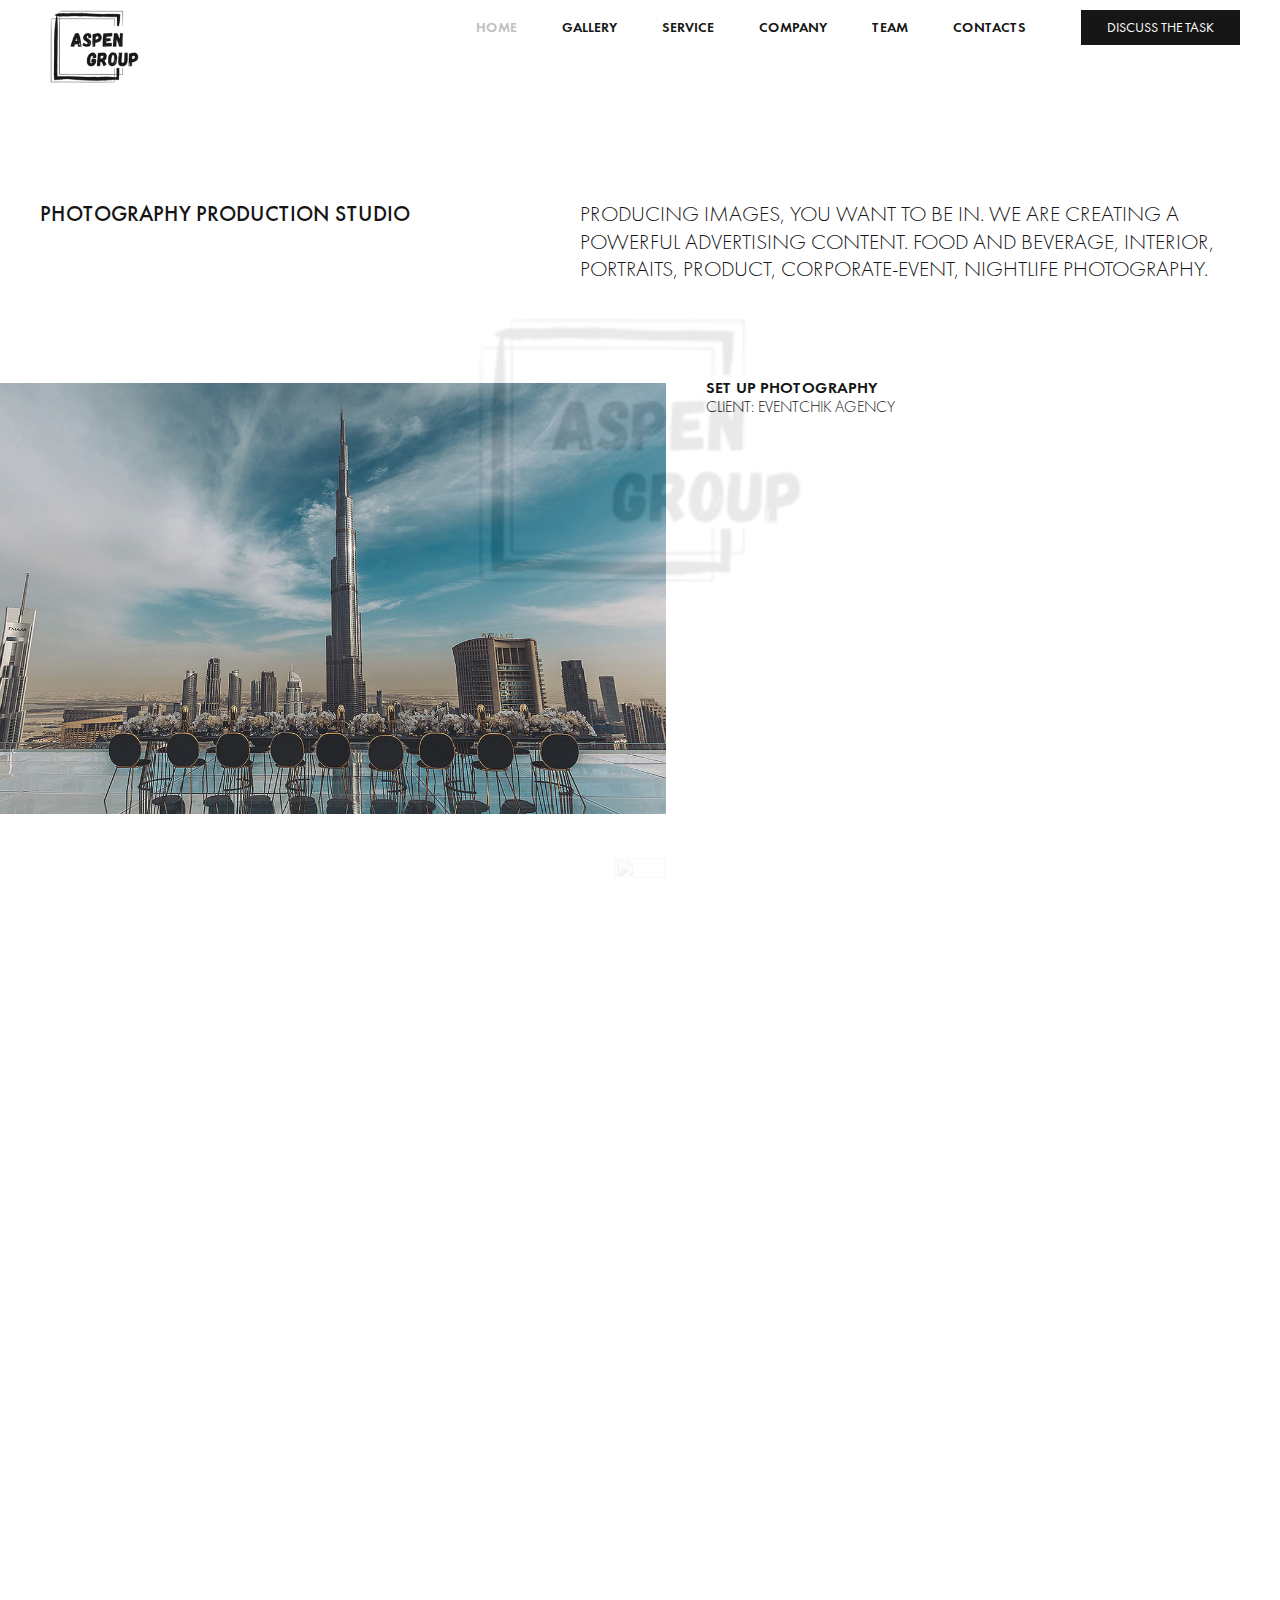
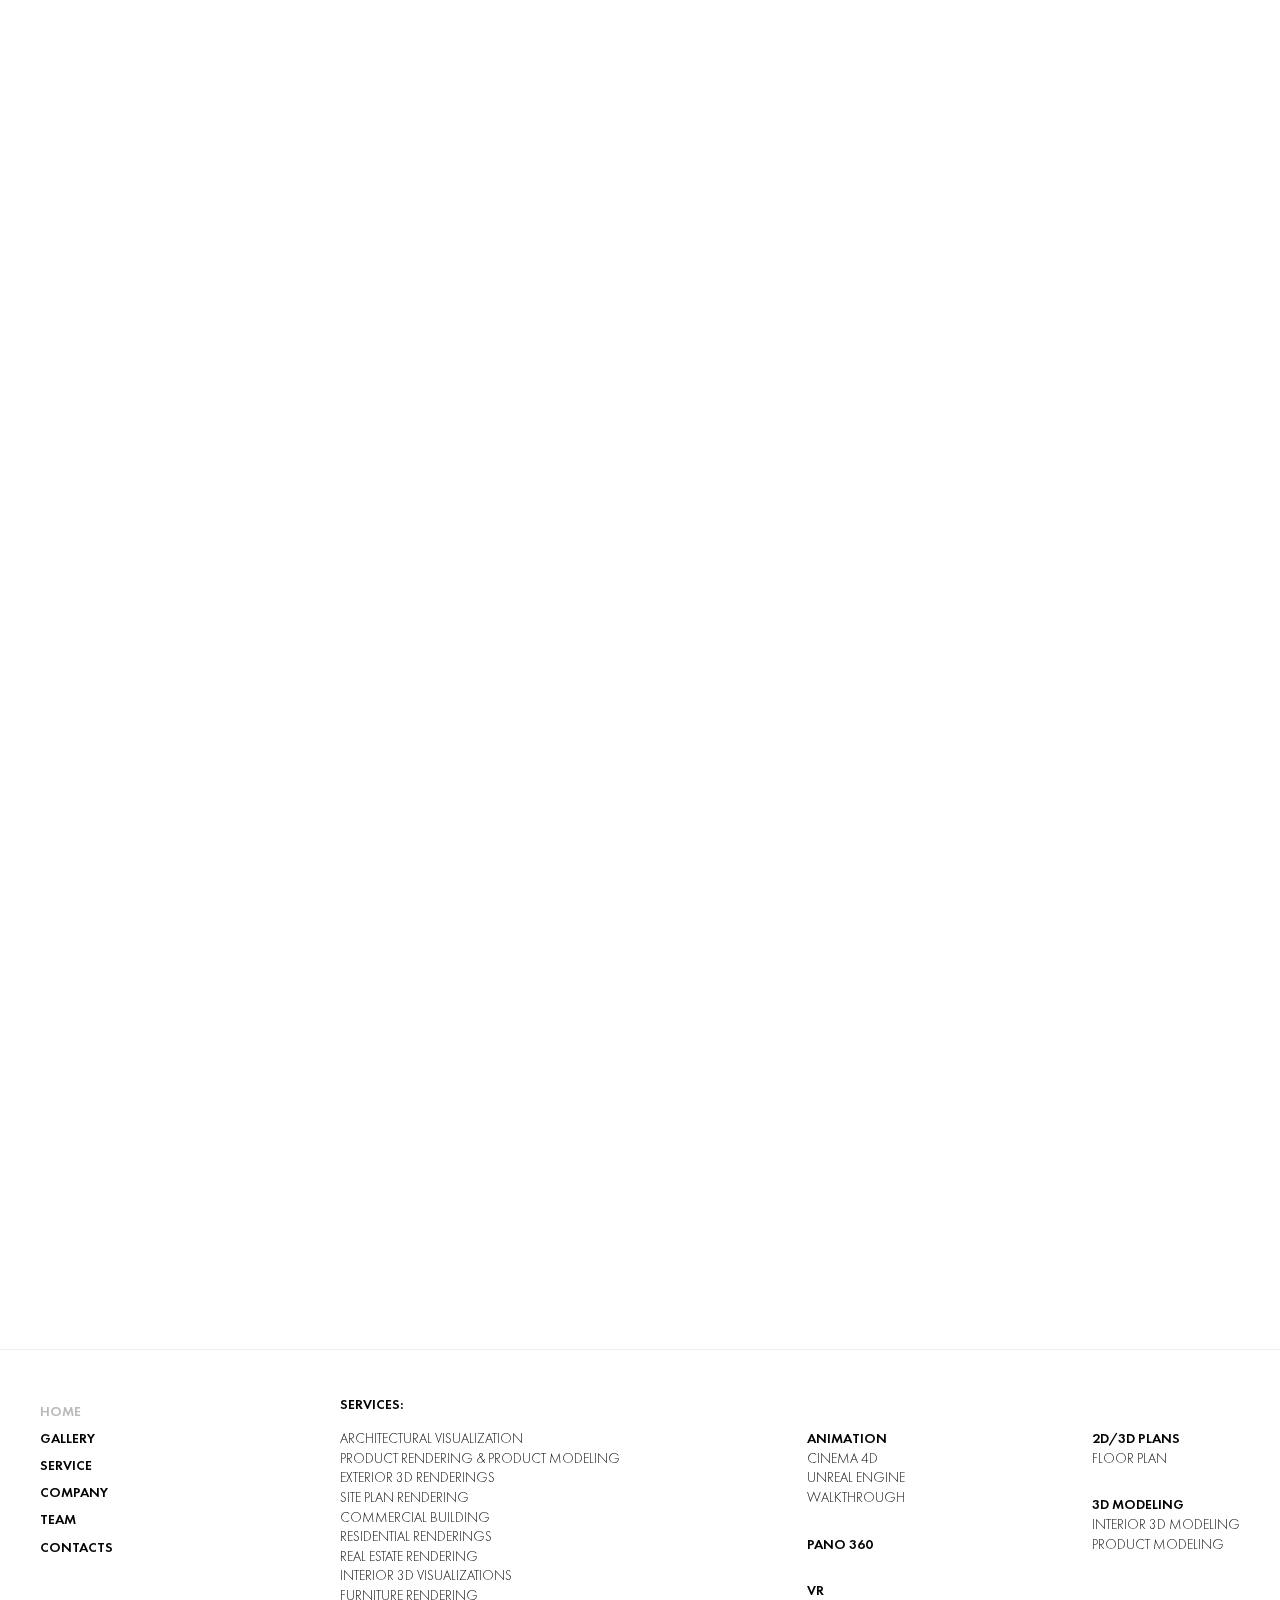
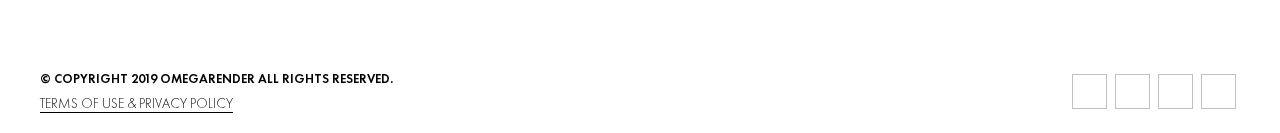
==== index.htm @ 4e3c8ad9 "123" ====
﻿<!DOCTYPE html>
<html lang="en" prefix="og: https://ogp.me/ns#">
  <head>
     <!-- Removed by WebCopy --><!--<base href="https://omegarender.com/">--><!-- Removed by WebCopy -->
    <meta property="og:locale" content="en">
    <meta property="og:title" content="3d Architectural Rendering and Visualization Studio | 3d Architectural Visualization Studio | 3d Rendering Studio"> 
    <meta property="og:description" content="Omegarender provides 3d rendering services to Architects, Developers, Designers, Manufacturers and other creators all over the world. We're a comprehensive visualization studio that visualizes your projects in a various form of visual representation. Uncompromising photorealism in each image.">
    <meta property="og:url" content="https://omegarender.com/">
    <meta property="og:image" content="https://omegarender.com/data/gallery/960x600/BIGROUP_01.jpg">

      
  
    <title>3d Architectural Visualization Studio | 3d Rendering Studio | OMEGA RENDER</title>
    <meta name="description" content="Omegarender provides 3d rendering services to Architects, Developers, Designers, Manufacturers and other creators all over the world. We're a comprehensive visualization studio that visualizes your projects in a various form of visual representation. Uncompromising photorealism in each image.">
     
    <link rel="canonical" href="index.htm">
    
    <link rel="apple-touch-icon" sizes="180x180" href="images/apple-touch-icon.png">
    <link rel="icon" type="image/png" sizes="32x32" href="images/favicon-32x32.png">
    
    <meta name="theme-color" content="#000">
    <meta charset="UTF-8">
    <meta name="viewport" content="width=device-width, initial-scale=1.0">
    <meta http-equiv="X-UA-Compatible" content="ie=edge">

    <link href="styles/main.css?t=1610990845394" rel="stylesheet">
    <link rel="stylesheet" type="text/css" href="npm/cookieconsent@3/build/cookieconsent.min.css">
    

 
    <link rel="preconnect" href="index-1.htm">
    <link rel="preconnect" href="index-1.htm">

    <!-- Google Tag Manager -->
    <script>(function(w,d,s,l,i){w[l]=w[l]||[];w[l].push({'gtm.start':
    new Date().getTime(),event:'gtm.js'});var f=d.getElementsByTagName(s)[0],
    j=d.createElement(s),dl=l!='dataLayer'?'&l='+l:'';j.async=true;j.src=
    'https://www.googletagmanager.com/gtm.js?id='+i+dl;f.parentNode.insertBefore(j,f);
    })(window,document,'script','dataLayer','GTM-TW7VLDB');</script>
    <!-- End Google Tag Manager -->
</head>
<body>
<!-- Google Tag Manager (noscript) -->
<noscript><iframe src="ns.html?id=GTM-TW7VLDB" height="0" width="0" style="display:none;visibility:hidden"></iframe></noscript>
<!-- End Google Tag Manager (noscript) -->
<header class="header">
  <a href="index.htm" class="header__logo fade-box">
    <picture>
      <img class="lazyload" id="logo" data-src="images/aspen/logo.png" alt="aspen-group.net" style="width: 12rem">
    </picture>
  </a>

  <nav class="header-nav">
    <ul class="header-nav__list"><li class="header-nav__item first active"><a class="header-nav__link" href="index.htm">Home</a></li><li class="header-nav__item "><a class="header-nav__link" href="gallery.html">Gallery</a></li><li class="header-nav__item "><a class="header-nav__link" href="3d-rendering-services.html">Service</a></li><li class="header-nav__item "><a class="header-nav__link" href="company.html">Company</a></li><li class="header-nav__item "><a class="header-nav__link" href="team.html">Team</a></li><li class="header-nav__item last"><a class="header-nav__link" href="contacts.html">Contacts</a></li></ul>
    <button class="header-nav__button default-button callback__button">Discuss the task</button>
  </nav>
  
  <div class="dots">
    <span class="dots-inn dots-inn-a"></span>
    <span class="dots-inn dots-inn-b"></span>
    <span class="dots-inn dots-inn-c"></span>
  </div>
</header>

<main>
  <div class="container">
    <div class="description">
      <h1>PHOTOGRAPHY PRODUCTION STUDIO</h1>
      <div class="description__content">
    <p>PRODUCING IMAGES, YOU WANT TO BE IN. WE ARE CREATING A POWERFUL ADVERTISING CONTENT. FOOD AND BEVERAGE, INTERIOR, PORTRAITS, PRODUCT, CORPORATE-EVENT, NIGHTLIFE PHOTOGRAPHY.</p>
    </div>
    </div>
  </div>
      <div class="home">
      <div class="home__row">
        <div class="home__item home__item--1">
          <img class="lazyload" src="images/placeholders/960x600.svg" data-src="./images/aspen/1.jpg" alt="" width="1920" height="1199">
          <div class="home__text">
            <div class="home__title">SET UP PHOTOGRAPHY</div>
            <div class="home__description">
              CLIENT: EVENTCHIK AGENCY
            </div>
          </div>
        </div>
        <div class="home__item home__item--2">
          <img class="lazyload" src="images/placeholders/960x600.svg" data-src="./images/aspen/2.jpg" alt="" width="960" height="600">
          <div class="home__text">
            <div class="home__title">TEAM PHOTOGRAPHY</div>
            <div class="home__description">
              CLIENT: PARAMOUNT HOTEL DUBAI
            </div>
          </div>
        </div>
      </div>
      <div class="home__row">
        <div class="home__item home__item--3">
          <div class="home__person">
            <img class="lazyload" src="images/placeholders/960x600.svg" data-src="./images/aspen/3.jpg" alt="" width="480" height="640">
          </div>
          <div class="home__text">
            <p><strong>OLEKSANDR ATTIKOV</strong><br><strong>CREATIVE DIRECTOR</strong></p>
            <p>HE WILL TAKE CARE OF EVERYTHING FROM THE FIRST MEETING TO THE FINAL OF YOUR EVERY PROJECT.</p>
            <button class="default-button callback__button">Send message</button>
          </div>
        </div>
      </div>
      <div class="home__row">
        <div class="home__item home__item--4">
          <img class="lazyload" src="images/placeholders/960x600.svg" data-src="./images/aspen/4.jpg" alt="" width="2880" height="1500">
          <div class="home__text">
            <div class="home__title">BEVERAGE PHOTOGRAPHY</div>
            <div class="home__description">
              CLIENT: OSH RESTAURANT LA MER
            </div>
          </div>
        </div>
      </div>
      <div class="home__row">

        <div class="home__item home__item--5">
          <img class="lazyload" src="images/placeholders/960x600.svg" data-src="./images/aspen/6.jpg" alt="" width="960" height="600">
          <div class="home__text">
            <div class="home__title">PRODUCT PHOTOGRAPHY
            </div>
            <div class="home__description">
              CLIENT: MAZDA
            </div>
          </div>
        </div>
        <div class="home__item home__item--6">
          <div class="home__person">
            <img class="lazyload" src="images/placeholders/960x600.svg" data-src="./images/aspen/5.jpg" alt="" width="960" height="600">
          </div>
          <div class="home__text">
            <p><strong>Julia Aspen</strong><br><strong>CONTACT MANAGER</strong></p>
            <p>SHE WILL TAKE CARE OF EVERYTHING THAT RELATED TO THE FIRST STEPS OF COOPERATION.</p>
              <button class="default-button callback__button">Send message</button>
          </div>
        </div>
      </div>
      <div class="home__row">
        <div class="home__item home__item--7">

        </div>
        <div class="home__item home__item--8">
          <img class="lazyload" src="images/placeholders/960x600.svg" data-src="./images/aspen/7.jpg" alt="" width="1920" height="1000">
          <div class="home__text">
            <div class="home__title">FOOD PHOTOGRAPHY</div>
            <div class="home__description">
              CLIENT: NOBU DUBAI
            </div>
          </div>
        </div>
      </div>
      <!-- <div class="home__row">
        <div class="home__item home__item--9">
          <img class="lazyload" src="images/placeholders/960x600.svg" data-src="./data/new/6.jpg" alt="" width="1920" height="1200">
          <div class="home__text">
            <div class="home__title">Residential area in Denmark

            </div>
            <div class="home__description">
              client: Kant  arkitekter <br>
              location: Denmark
            </div>
          </div>
        </div>
      </div>

      <div class="home__row">
        <div class="home__item home__item--10">
        </div>
        <div class="home__item home__item--11">
          <img class="lazyload" src="images/placeholders/960x600.svg" data-src="./data/new/7.jpg" alt="" width="1248" height="1300">
          <div class="home__text">
            <div class="home__title">Total white house
            </div>
            <div class="home__description">
              client: Fran Silvestre Arquitectos<br>
              location: Valencia, Spain
            </div>
          </div>
        </div>
      </div>
      <div class="home__row">
        <div class="home__item home__item--12">
          <img class="lazyload" src="images/placeholders/960x600.svg" data-src="./data/new/8.jpg" alt="" width="1248" height="1300">
          <div class="home__text">
            <div class="home__title">fuller
            </div>
            <div class="home__description">
              client: don heller group/compass <br>
              location: usa, ca
            </div>
          </div>
        </div>
        <div class="home__item home__item--13">
          <div class="home__person">
            <img class="lazyload" src="images/placeholders/960x600.svg" data-src="https://omegarender.com/data/company/VeronikaVolovik.jpg" alt="" width="960" height="600">
          </div>
          <div class="home__text">
            <p><strong>veronika volovik
              </strong><br><strong>project manager</strong></p>
            <p>veronica has a lot of outstanding characteristics, but the ones we value most are her kindness and
              perfectionism. we especially appreciate the combination of these qualities in the workflow.</p>
              <button class="default-button callback__button">Send message</button>
          </div>
        </div>
      </div>
      <div class="home__row">
        <div class="home__item home__item--14">
          <img class="lazyload" src="images/placeholders/960x600.svg" data-src="./data/new/10.jpg" alt="" width="960" height="600">
          <div class="home__text">
            <div class="home__title">Drama Theatre
            </div>
            <div class="home__description">
              client: Bi Group <br>
              location: Kazakhstan
            </div>
          </div>
        </div>
        <div class="home__item home__item--15">
          <img class="lazyload" src="images/placeholders/960x600.svg" data-src="./data/new/9.jpg" alt="" width="960" height="600">
          <div class="home__text">
            <div class="home__title">Tower of the Sun
            </div>
            <div class="home__description">
              client: Bi Group<br>
              location: Kazakhstan
            </div>
          </div>
        </div>
      </div>

      <div class="home__row">
        <div class="home__item home__item--16"></div>
        <div class="home__item home__item--17">
          <div class="home__person">
            <img class="lazyload" src="images/placeholders/960x600.svg" data-src="./data/company/image_8.jpg" alt="" width="480" height="640">
          </div>
          <div class="home__text">
            <p><strong>artem kupriianenko</strong><br><strong>ceo/founder</strong></p>
            <p>I'm open to communicate. Any time. Any questions. Reach out to me at artem@omegarender.studio or leave your request at the form below.</p>
            <button class="default-button callback__button">Send message</button>  
          </div>
        </div>
      </div>
      <div class="home__row">
        <div class="home__item home__item--18">
          <img class="lazyload" src="images/placeholders/960x600.svg" data-src="./data/new/11.jpg" alt="" width="960" height="600">
          <div class="home__text">
            <div class="home__title">competetive project

            </div>
            <div class="home__description">
              client: In-house<br>
              location: In our imagination
            </div>
          </div>
        </div>
      </div> -->
    </div>
   <!--  <div class="contact-us-holder">
      <a class="contact-us" href="contacts.html">
        <p>contact us with new business inquiry</p>
        <img src="images/icons/arrow-left.svg" alt="contact us">
      </a>
    </div> -->
    <!-- <div class="home__row home-content">
      <div class="home__item">
        <div class="home__text wide">
          <div class="home__description">
            <h2>3D Rendering services for architects and manufacturers</h2>
<p>Omegarender is a 3d rendering studio that provide architectural visualization around the globe. We’re looking for challenges and companies that aim not just to visualize the object, but to create a real piece of art. We achieve a level of photo realism that will make you want to“check your glasses" and realize that this is a render, not a real photo. You have to admit, a great result for <span id="docs-internal-guid-48292325-7fff-2d8b-39e5-b926ec6e61c8"><span>3d architectural visualization studio. </span></span>High quality 3D render in architecture is a culmination of various skills including design, composition, balance, symmetry, color, mood and structure.</p>
<p> </p>
<h3>Why are architectural renders a priority for Omega render studio?</h3>
<p>Omega has been providing architectural rendering services for over 10 years. That’s why, in our 3d visualization studio, we understand that sometimes technologies are ahead of people and you may find yourself in a situation where you can no longer offer anything more remarkable than others. That’s why there’re the technical expertise and the desire to push the envelope of architectural image-making in our portfolio.</p>
<p>Omega render as 3d rendering studio, understood that while we’re achieving a photo realistic quality, we always have to provide rendering services towards the right atmosphere which is vital for the architectural renders. </p>
<p> </p>
<h2>What makes Omegarender - 3d architectural rendering studio so unique?</h2>
<p> </p>
<ul>
<li>Atmospheric photo realistic rendering architecture as one and only result of our production. We have a strong technical department that controls and reviews each image for compliance with our mandatory level of artistic performance.</li>
<li>Custom managing process. We always take care of the 3D renderings process in initial stages to make sure that it perfectly suits our customer's individual needs. Therefore, we discuss a unique pipeline in advance according to the needs of the company.</li>
<li>Each 3d artist at Omegarender has an opportunity to create meaningful things no matter where he or she is located. We’re looking for the brightest minds all over the world. And when we see someone who has the same spirit and the vision of the creation process as we have, we’re trying to make everything to make this person feel free and create something meaningful with us.</li>
<li>A forceful 3D rendering software will be a good bonus.</li>
</ul>
<p> </p>
<p> </p>
<h2>Architectural rendering studio that cover all your needs</h2>
<p>Some of our core areas in <a href="3d-rendering-services.html">3D rendering services</a> for architects and interior designers:</p>
<ol>
<li>2D rendering architecture;</li>
<li>animation and full 3d-video;</li>
<li>modeling;</li>
<li>product rendering and modeling;</li>
<li>landscape plan;</li>
<li>pano 360;</li>
<li>2D/3D plans;</li>
<li>VR and AR.</li>
</ol>
<p>Each of these areas requires in-depth knowledge and extensive proficiency. One of the key factors that helps Omegarender to unleash the potential of clients’ idea is our ability to visualize anything perfectly no matter of type of the project.<br>When you hire the 3D rendering studio, you need to make sure that you can fully trust the team. It's crucial that your partner has a full understanding of what factors are key in each listed area, so that your vision of the final product is understood, and the project is focused on a specific target audience.</p>
<p> </p>
<h4>Why Omega render studio provides 3D architectural visualization</h4>
<p>Visualization has always been an inseparable part of architects, designers and developers work. Back in the day, it took weeks and sometimes months to combine the perspectives and objectives of each participant in the concept, including engineers, designers and architects. It was a hard, time-consuming job with a pencil in hand and a paper trail a mile long. It’s still a difficult job, but thanks to digital progress, architectural 3d studios carry out similar tasks in weeks and yet achieve a higher quality. So Omegarender can create uncompromising photorealistic images in a short period of time.</p>
<p>Now you can achieve a clear detail and representation of the functioning of all components of the architectural structure. From the air-conditioning system to the texture of the sofa in the living room. <br>That's why Omega render studio creates photorealistic 3D rendering - each of our artists wants to accelerate the image of the future and to show what a person is capable of.</p>
<h3><br>Rendering services in various areas</h3>
<p>Working with such a unique cgi product, our 3d architectural studio understands that field is evolving and changing every day, every minute. 20 years ago, modeling objects with the help of software was an invention that made the process easier for many industries and seemed to be a thing ahead of time.</p>
<p>Nowadays, realistic 3d has become a common tool for every creator in various industries. Some of them:</p>
<ul>
<li>architecture</li>
<li>design</li>
<li>complex development</li>
<li>real estate</li>
<li>interior design</li>
</ul>
<p>It's no wonder, since this is the only way to convey the idea and essence.<br>However, the VR and AR industries are now evolving even more rapidly and spreading far beyond the architectural and design horizons. Starting with the gamedev, surgery and flight simulators.</p>
<p> </p>
<h2>How to choose the right 3D render studio?</h2>
<p>CGI studios and 3d rendering companies usually has one proof of its expertise. We’re talking about the portfolio. Yeah, we’re sure it is. But that’s the most obvious sign and it’s by default for us. But what are the factors which ranks alongside?</p>
<ol>
<li>Communication. No matter how trivial it sounds, but the process will not be built correctly and pleasantly for both sides if the work is accompanied by loss of information, misunderstanding and indifference to client’s needs. It’s important to build communication between the client and studio in such a way that the client always could understand the stage of his project, be sure that the team of 3d artists follows the idea line and that the client can make corrections or additions.</li>
<li>Internal quality control. The process will not be pleasant and comfortable if the client has to constantly say the obvious things and act as an "art director". The visualization team should be accompanied by art director and technical specialist, who carry out the preliminary quality control before conducting a session of adjustments with the customer.</li>
<li>An important bonus in architectural rendering firms is the design expertise and education of 3d artists. This will give the potential for communication between the client and the rendering company to reach a new level of understanding.</li>
<li>Value for money. It’s simple. There should be no hidden commissions or markups for the contract. CGI render companies should agree on everything before the start of the project and justify the list of obligations and services that have to be provided.</li>
</ol>
<p>We hope this information was helpful for you. If you need photorealistic rendering services or looking for 3D architectural studio, you can fill out a form on our <a href="contacts.html">contact page</a> or send a letter to <a href="mailto:INFO@OMEGARENDER.STUDIO">INFO@OMEGARENDER.STUDIO</a></p>
          </div>
        </div>
      </div>
    </div> -->
</main>

  <footer class="footer">
     <div class="footer-top">
    <div class="footer-top__left">
        <ul class="footer-nav__list"><li class="footer-nav__item first active"><a class="footer-nav__link" href="index.htm">Home</a></li><li class="footer-nav__item "><a class="footer-nav__link" href="gallery.html">Gallery</a></li><li class="footer-nav__item "><a class="footer-nav__link" href="3d-rendering-services.html">Service</a></li><li class="footer-nav__item "><a class="footer-nav__link" href="company.html">Company</a></li><li class="footer-nav__item "><a class="footer-nav__link" href="team.html">Team</a></li><li class="footer-nav__item last"><a class="footer-nav__link" href="contacts.html">Contacts</a></li></ul>
    </div>
    
  <div class="footer-top__right">
    <div class="footer-top__title"><a href="3d-rendering-services.html">Services:</a></div>
      <div class="services-footer">
        <div class="services-footer__column">
          <div class="services-footer__item">
            <div>Architectural visualization</div>
            <div><a href="product-modeling-and-rendering.html">Product rendering & product modeling</a></div>
            <div><a href="3d-rendering-services/3d-exterior-rendering-services.html">Exterior 3d renderings</a></div>
            <div>Site plan rendering</div>
            <div>Commercial building</div>
            <div>Residential renderings</div>
            <div>Real estate rendering</div>
            <div><a href="3d-interior-rendering-services.html">Interior 3d visualizations</a></div>
            <div>Furniture rendering</div>
          </div>
        </div>
        <div class="services-footer__column">
          <div class="services-footer__item">
            <div><strong><a href="3d-rendering-services.html">Animation</a></strong></div>
            <div>Cinema 4D</div>
            <div>Unreal Engine</div>
            <div>Walkthrough</div>
          </div>
          <div class="services-footer__item">
            <div><strong><a href="3d-rendering-services.html">PANO 360</a></strong></div>
          </div>
          <div class="services-footer__item">
            <div><strong><a href="3d-rendering-services.html">VR</a></strong></div>
          </div>
        </div>

        <div class="services-footer__column">
          <div class="services-footer__item">
            <div><strong><a href="3d-rendering-services.html">2D/3D Plans</a></strong></div>
            <div>Floor Plan</div>
          </div>
          <div class="services-footer__item">
            <div><strong><a href="3d-rendering-services.html">3D Modeling</a></strong></div>
            <div>Interior 3d Modeling</div>
            <div>Product modeling</div>
          </div>
        </div>
      </div>
    </div>
  </div>

    <div class="footer__wrap">
      <div class="footer__info">
        <div class="footer__copy">
          © copyright 2019 omegarender all rights reserved.
        </div>
        <nav class="footer__nav">
          <ul>
            <li>
              <a href="data/terms-and-privacy.pdf" target="_blank">terms of use & privacy policy</a>
            </li>
          </ul>
        </nav>
      </div>
      <ul class="footer__socials">
        <li class="footer__socials">
          <a target="_blank" href="info22a9babd.html"><img class="lazyload" data-src="./images/icons/1.svg" alt="" width="58" height="58"></a>
        </li>
        <li class="footer__socials">
          <a target="_blank" href="https://linkedin.com/company/omegarender-llp/"><img class="lazyload" data-src="./images/icons/2.svg" alt="" width="58" height="58"></a>
        </li>
        <li class="footer__socials">
          <a target="_blank" href="omega.render/index.htm"><img class="lazyload" data-src="./images/icons/3.svg" alt="" width="58" height="58"></a>
        </li>
        <li class="footer__socials">
          <a target="_blank" href="omegarender/index.htm"><img class="lazyload" data-src="./images/icons/4.svg" alt="" width="58" height="58"></a>
        </li>
      </ul>
    </div>
    <a class="arrow-top" href="#"><img class="lazyload" data-src="./images/icons/arrow-top.svg" alt="" width="50" height="27"></a>
  </footer>
<div class="popup">
  <div class="popup__close">
    <img src="images/close.svg" alt="" width="30" height="30">
  </div>
</div>
<div class="callback__overflow"></div>
<div class="callback__popup">
  <div class="popup__close popup__close--callback">
    <img src="images/close.svg" alt="" width="30" height="30">
  </div>
  <div class="callback__title">Do you have any questions? Contact us!</div>
  <form class="form ajax_form" method="post" id="callback_form">
<input type="hidden" name="required" value="">
<div class="form__row">
  <input type="text" placeholder="Name" name="name">
</div>
<div class="form__row">
  <input type="email" placeholder="Email" name="email">
</div>
<div class="form__row">
  <textarea name="message" cols="30" rows="10" placeholder="Question"></textarea>
</div>
<div class="form__row">
  <input type="submit" name="callback_form" value="Send">
</div>

	<input type="hidden" name="af_action" value="47f871c3d86b395c4d00246754d5e9b6">
</form>
</div>

<div class="success__popup">
<div class="success__content">
  <div class="success__title">THANKS!</div>
  REQUEST HAS BEEN SENT <br>
  WE WILL CONTACT YOU SHORTLY
</div>
</div>
    
<div class="preloader">
  <img src="images/aspen/logo.png" alt="logo" width="400" height="35">
</div>

<script src="scripts/app.bundle.js?t=1610990845394"></script>



<script>
function loadScript(url, callback) {
var script = document.createElement('script');
script.type = 'text/javascript';
if (script.readyState) {
  script.onreadystatechange = function () {
    if (script.readyState === 'loaded' || script.readyState === 'complete') {
      script.onreadystatechange = null;
      callback();
    }
  };
} else {
  //Others
  script.onload = function () {
    callback();
  };
}

script.src = url;
document.getElementsByTagName('head')[0].appendChild(script);
}

loadScript('scripts/jquery-2.2.4.min.js', function () {
    loadScript('/assets/components/ajaxform/js/lib/jquery.form.min.js', function () {
        loadScript('/assets/components/ajaxform/js/default.js', function () {
            AjaxForm.initialize({"assetsUrl":"\/assets\/components\/ajaxform\/","actionUrl":"\/assets\/components\/ajaxform\/action.php","closeMessage":"\u0437\u0430\u043a\u0440\u044b\u0442\u044c \u0432\u0441\u0435","formSelector":"form.ajax_form","pageId":1});
        });
    });
});
loadScript('https://cdn.jsdelivr.net/npm/cookieconsent@3/build/cookieconsent.min.js', function () {
    window.cookieconsent.initialise({
    "palette": {
        "popup": {
        "background": "#edeff5",
        "text": "#838391",
        "font-size": "12px"
        },
        "button": {
        "background": "#000"
        }
    },
    "content": {
        "message": "We use cookies to ensure that we give you the best experience on our website. If you continue to use this site we will assume that you are happy with it.",
        "link": "More info",
        "href": "https://en.wikipedia.org/wiki/HTTP_cookie"
    }
    });
})
</script>

<!-- Calendly badge widget begin -->
<!-- <link href="assets/external/widget.css" rel="stylesheet">
<script src="assets/external/widget.js" type="text/javascript"></script>
<script type="text/javascript">Calendly.initBadgeWidget({ url: 'https://calendly.com/omegarender/omg-introduction-meeting?primary_color=000000', text: 'Schedule a call', color: '#000000', textColor: '#ffffff', branding: false });</script> -->
<!-- Calendly badge widget end -->


<script type="application/ld+json">
{
"@context" : "http://schema.org",
"@type" : "Organization",
"name" : "OMEGARENDER",
"url" : "https://omegarender.com/",
"sameAs" : [
"https://www.behance.net/info22a9babd",
"https://linkedin.com/company/omegarender-llp/",
"https://www.facebook.com/omega.render/",
"https://www.instagram.com/omegarender/"
 ]
}
</script>


</body>
</html>
---- styles/main.css ----
html{line-height:1.15;-webkit-text-size-adjust:100%}main{display:block}h1{font-size:2em;margin:.67em 0}hr{-webkit-box-sizing:content-box;box-sizing:content-box;height:0;overflow:visible}pre{font-family:monospace,monospace;font-size:1em}a{background-color:transparent}abbr[title]{border-bottom:none;text-decoration:underline;-webkit-text-decoration:underline dotted;text-decoration:underline dotted}b,strong{font-weight:700}code,kbd,samp{font-family:monospace,monospace;font-size:1em}small{font-size:80%}sub,sup{font-size:75%;line-height:0;position:relative;vertical-align:baseline}sub{bottom:-.25em}sup{top:-.5em}img{border-style:none}button,input,optgroup,select,textarea{font-family:inherit;font-size:100%;line-height:1.15;margin:0}button,input{overflow:visible}button,select{text-transform:none}[type=button],[type=reset],[type=submit],button{-webkit-appearance:button}[type=button]::-moz-focus-inner,[type=reset]::-moz-focus-inner,[type=submit]::-moz-focus-inner,button::-moz-focus-inner{border-style:none;padding:0}[type=button]:-moz-focusring,[type=reset]:-moz-focusring,[type=submit]:-moz-focusring,button:-moz-focusring{outline:1px dotted ButtonText}fieldset{padding:.35em .75em .625em}legend{-webkit-box-sizing:border-box;box-sizing:border-box;color:inherit;display:table;max-width:100%;padding:0;white-space:normal}progress{vertical-align:baseline}textarea{overflow:auto}[type=checkbox],[type=radio]{-webkit-box-sizing:border-box;box-sizing:border-box;padding:0}[type=number]::-webkit-inner-spin-button,[type=number]::-webkit-outer-spin-button{height:auto}[type=search]{-webkit-appearance:textfield;outline-offset:-2px}[type=search]::-webkit-search-decoration{-webkit-appearance:none}::-webkit-file-upload-button{-webkit-appearance:button;font:inherit}details{display:block}summary{display:list-item}.popup,[hidden],template{display:none}.popup{position:fixed;top:0;left:0;opacity:0;width:100%;height:100%;background:#fff;background-size:contain;background-position:50%;background-repeat:no-repeat;z-index:86;background-color:#fff;cursor:pointer}.popup--active{display:block}.popup__close{width:4rem;height:4rem;background:#fff;position:fixed;top:1rem;right:1rem;z-index:87;-webkit-transition:.1s linear;transition:.1s linear;cursor:pointer}.popup__close img{width:100%;height:100%}.popup__close:hover{background-color:#000}.popup__close:hover img{-webkit-filter:invert(1);filter:invert(1)}.home{text-transform:uppercase;line-height:1.2}.home .blog-page__button,.home .default-button{max-width:17rem}.home__row{display:-webkit-box;display:-ms-flexbox;display:flex}@media screen and (max-width:1023px){.home__row{-webkit-box-orient:vertical;-webkit-box-direction:normal;-ms-flex-direction:column;flex-direction:column}}.home__item{width:48%;position:relative}@media screen and (max-width:1023px){.home__item{width:100%;margin-bottom:3rem}}.home__item:first-child{width:52%}@media screen and (max-width:1023px){.home__item:first-child{width:100%}}.home__item img{width:100%;height:auto}.home__title{font-weight:600}.home__text{padding-top:2rem;width:45%}.home__text.wide{width:100%}@media screen and (max-width:1023px){.home__text{width:100%;padding:2rem}}.home__person{width:45%}@media screen and (max-width:1023px){.home__person{width:80%}}@media screen and (min-width:1024px){.home__text{padding-top:0}.home__item--1 .home__text{position:absolute;top:-.5rem;left:100%;-webkit-transform:translateX(4rem);transform:translateX(4rem)}.home__item--2{padding-top:12rem}.home__item--2 .home__text{padding-top:2rem;position:absolute;top:100%;left:0}.home__item--3{display:-webkit-box;display:-ms-flexbox;display:flex;padding-left:50px;margin-top:-2rem}.home__item--3 .home__text{width:25rem;margin-left:4rem;padding-bottom:2rem}}@media screen and (min-width:1024px) and (max-width:1440px){.home__item--3 .home__text{width:20rem}}@media screen and (min-width:1024px){.home__item.home__item--4,.home__item.home__item--9,.home__item.home__item--18{width:100%}.home__item.home__item--4 .home__text,.home__item.home__item--9 .home__text,.home__item.home__item--18 .home__text{margin:2rem 0 0 4rem;position:absolute;top:100%;left:0}.home__item.home__item--4 .home__text{position:absolute;left:55%;margin:2rem 0 0}.home__item--6{display:-webkit-box;display:-ms-flexbox;display:flex;-webkit-box-pack:start;-ms-flex-pack:start;justify-content:flex-start;padding:30rem 5rem 0 0}.home__item--6 .home__text{padding-left:2rem;margin-bottom:2rem}.home__item--5 .home__text{position:absolute;top:100%;left:0;padding:2rem 0 0 4rem}.home__item--8{margin-top:-20rem}.home__item--8 .home__text{padding:2rem 0 6rem}.home__item--9 .home__text{padding:2rem 0 0 4rem;position:absolute;top:100%;left:0}.home__item--11 .home__text{padding:2rem 4rem 0 0;position:absolute;top:70%;left:0;-webkit-transform:translateX(-100%);transform:translateX(-100%)}.home__item--12 .home__text{padding:2rem 0 0 4rem;position:absolute;top:100%;left:0}.home__item--13{display:-webkit-box;display:-ms-flexbox;display:flex;-ms-flex-line-pack:end;align-content:flex-end;padding:0 5rem 0 0;-webkit-box-align:center;-ms-flex-align:center;align-items:center}.home__item--13 .home__text{padding-left:2rem;margin-bottom:2rem}.home__item--14{margin-top:40rem}.home__item--14 .home__text{position:absolute}.home__item--14 .home__text,.home__item--15 .home__text{padding:2rem 0 0 4rem;top:100%;left:0}.home__item--17{display:-webkit-box;display:-ms-flexbox;display:flex;-webkit-box-orient:vertical;-webkit-box-direction:reverse;-ms-flex-direction:column-reverse;flex-direction:column-reverse;-webkit-box-pack:start;-ms-flex-pack:start;justify-content:flex-start;-webkit-box-align:center;-ms-flex-align:center;align-items:center;padding:0 5rem 0 0;margin-top:-40rem}.home__item--17 .home__text{margin-bottom:2rem}}.home-content{text-transform:uppercase}@media screen and (min-width:1024px){.home-content{padding:0 0 0 4rem}}button,input,textarea{outline:none}html{font-size:62.5%;line-height:1.4;height:100%}*,:after,:before{-webkit-box-sizing:border-box;box-sizing:border-box}img{max-width:100%;height:auto}.error{border-color:red!important}.fade-box .lazyload,.fade-box .lazyloading{opacity:0;-webkit-transition:opacity .4s;transition:opacity .4s}.fade-box img.lazyloaded{opacity:1}img{vertical-align:top}p{margin:0 0 1rem}body{font-family:Futura PT,BlinkMacSystemFont,-apple-system,Helvetica,Arial,sans-serif,Apple Color Emoji,Segoe UI Emoji,Segoe UI Symbol;margin:0;color:#000;font-size:2.2rem;font-weight:300;height:100%;padding-top:30rem}body.active{overflow:hidden}@media screen and (max-width:1440px){body{font-size:1.6rem;padding-top:20rem}}@media screen and (max-width:1024px){body{font-size:1.8rem}}a{color:#000}a:hover{text-decoration:none}.container{padding:0 6rem}@media screen and (max-width:1440px){.container{padding:0 4rem}}@media screen and (max-width:1023px){.container{padding:0 2rem}}h1,h2,h3,h4,h5,h6{line-height:1.1;font-weight:600;text-transform:uppercase;margin-top:0}.h1,h1{font-size:4rem;margin-bottom:2rem}@media screen and (max-width:1440px){.h1,h1{font-size:2.2rem}}@media screen and (max-width:767px){.h1,h1{font-size:1.8rem}}h2{font-size:3rem}@media screen and (max-width:1440px){h2{font-size:2rem}}h3{font-size:2rem}@media screen and (max-width:1440px){h3{font-size:1.5rem}}.description{font-size:3rem;line-height:1.25;text-transform:uppercase;margin-bottom:10rem;display:-webkit-box;display:-ms-flexbox;display:flex;-webkit-box-pack:justify;-ms-flex-pack:justify;justify-content:space-between}@media screen and (max-width:1440px){.description{font-size:2.2rem}}@media screen and (max-width:1024px){.description{-webkit-box-orient:vertical;-webkit-box-direction:normal;-ms-flex-direction:column;flex-direction:column;-webkit-box-pack:end;-ms-flex-pack:end;justify-content:flex-end;margin-bottom:5rem;font-size:1.8rem}}.description__content{width:55%}@media screen and (max-width:1024px){.description__content{width:100%}}.description.description--company-page{margin-bottom:20rem}@media screen and (max-width:768px){.description.description--company-page{margin-bottom:10rem}}.description.description--company-page h1{width:45%}@media screen and (max-width:1024px){.description.description--company-page h1{width:100%}}.description.description--company-page .description__content{width:45%}@media screen and (max-width:1024px){.description.description--company-page .description__content{width:100%}}.description h1{font-weight:500;font-size:inherit;width:36%;line-height:inherit}@media screen and (max-width:1024px){.description h1{width:100%}}.description p{margin:0}.preloader{background:#fff;position:fixed;width:100%;height:100%;z-index:100;top:0;left:0;display:-webkit-box;display:-ms-flexbox;display:flex;-webkit-box-pack:center;-ms-flex-pack:center;justify-content:center;-webkit-box-align:center;-ms-flex-align:center;align-items:center;-webkit-box-orient:vertical;-webkit-box-direction:normal;-ms-flex-direction:column;flex-direction:column}.preloader img{opacity:0;position:relative;top:10rem}@media screen and (max-width:1024px){.preloader img{opacity:1;width:28rem;height:auto}}.contacts,.services{padding-top:3rem}.footer{position:relative;padding-top:15rem}@media screen and (max-width:767px){.footer{padding-top:0}}.footer__wrap{padding:2rem 4rem;display:-webkit-box;display:-ms-flexbox;display:flex;-ms-flex-wrap:wrap;flex-wrap:wrap;-webkit-box-align:center;-ms-flex-align:center;-webkit-box-pack:justify;-ms-flex-pack:justify;justify-content:space-between;text-transform:uppercase;align-items:center;font-size:1.3rem}@media screen and (max-width:1024px){.footer__wrap{padding:10rem 1rem 2rem}}@media screen and (max-width:767px){.footer__wrap{-webkit-box-orient:vertical;-webkit-box-direction:normal;-ms-flex-direction:column;flex-direction:column;text-align:center}}.footer__copy{font-weight:600;margin-bottom:.5rem}.footer__nav ul{list-style:none;margin:0;padding:0;display:-webkit-box;display:-ms-flexbox;display:flex;font-size:1.4rem}.footer__nav ul a{text-decoration:none;border-bottom:1px solid #000}.footer__nav ul a:hover{border-color:transparent}.footer__socials{list-style:none;margin:0;padding:0;display:-webkit-box;display:-ms-flexbox;display:flex}@media screen and (max-width:767px){.footer__socials{padding:2rem 0 4rem}}.footer__socials li{margin:0 4px}.footer__socials li a{display:inline-block;width:35px;height:35px}.footer__socials li a:hover{opacity:.75}.footer__socials li a img{max-width:100%;height:auto}.arrow-top{position:fixed;padding:1.5rem 5rem;display:block;z-index:1000;bottom:0;left:50%;-webkit-transform:translateX(-50%);transform:translateX(-50%);opacity:.1;-webkit-transition:background-color .3s ease,border-color .3s ease,border-width .3s ease;transition:background-color .3s ease,border-color .3s ease,border-width .3s ease}.arrow-top:hover{opacity:.2}.contact-us-holder{padding:17rem 0 5rem;-webkit-box-pack:end;-ms-flex-pack:end;justify-content:flex-end;display:-webkit-box;display:-ms-flexbox;display:flex}.contact-us-holder .contact-us{margin-right:0}@media screen and (max-width:1023px){.contact-us-holder .contact-us{margin-right:0}}.contact-us{background:#000;color:#fff;display:block;text-transform:uppercase;-webkit-box-flex:1;-ms-flex:1;flex:1;padding:4rem;height:24rem;margin-right:-4rem;display:-webkit-box;display:-ms-flexbox;display:flex;-webkit-box-pack:justify;-ms-flex-pack:justify;justify-content:space-between;text-decoration:none;line-height:1.2;width:100%;max-width:60rem;font-size:2.2rem}.services__item .contact-us{max-width:100%}@media screen and (max-width:1440px){.contact-us{max-width:45rem}}@media screen and (max-width:1024px){.contact-us{font-size:1.8rem;max-width:35rem;height:20rem}}.contact-us:hover img,.contact-us:hover p{opacity:.7}.contact-us p{font-weight:500;max-width:26rem}.contact-us img{height:3rem;width:auto;-webkit-animation-name:opacity;animation-name:opacity;-webkit-animation-duration:2s;animation-duration:2s;-webkit-animation-timing-function:ease-out;animation-timing-function:ease-out;-webkit-animation-iteration-count:infinite;animation-iteration-count:infinite}@media screen and (max-width:1023px){.contact-us{margin-right:-2rem}}@media screen and (max-width:768px){.contact-us{margin-right:0;max-width:100%}}@-webkit-keyframes opacity{0%{opacity:1}to{opacity:.5}}@keyframes opacity{0%{opacity:1}to{opacity:.5}}.footer-top{display:-webkit-box;display:-ms-flexbox;display:flex;padding:4.5rem 4rem;border-top:1px solid #f0f0f0;font-size:1.4rem}@media screen and (max-width:767px){.footer-top{display:none}}.footer-top__left{width:25%}@media screen and (max-width:1023px){.footer-top__left{width:20%}}.footer-top__right{-webkit-box-flex:1;-ms-flex:1;flex:1}.footer-top__title{text-transform:uppercase;font-weight:700;margin-bottom:1.5rem}.footer-top__title a{text-decoration:none}.footer-nav__list{padding:0;margin:0;list-style:none}.footer-nav__item{text-transform:uppercase;font-weight:700;margin:.75rem 0}.footer-nav__item.active .footer-nav__link,.footer-nav__item:hover .footer-nav__link{color:#bababa}.footer-nav__link{text-decoration:none}.services-footer{text-transform:uppercase;display:-webkit-box;display:-ms-flexbox;display:flex;-webkit-box-pack:justify;-ms-flex-pack:justify;justify-content:space-between;max-width:100rem}.services-footer__item{margin-bottom:2.7rem}.services-footer__item:last-child{margin-bottom:0}@media screen and (max-width:1023px){.services-footer__column{width:33%}}.services-footer a{text-decoration:none}.form__message{text-transform:uppercase;text-align:center}.form__message-error{color:red}.success__popup{cursor:pointer;background:rgba(0,0,0,.5);position:fixed;width:100%;height:100%;top:0;left:0;display:none;z-index:999999}.success__popup.active{display:block}.success__title{font-size:2rem;font-weight:700;margin-bottom:2rem;text-transform:uppercase}.success__content{max-width:44rem;width:100%;padding:6rem 5rem 3rem;position:fixed;top:50%;left:50%;text-align:center;-webkit-transform:translate(-50%,-50%);transform:translate(-50%,-50%);background:#fff;-webkit-box-shadow:0 0 1px 0 rgba(0,0,0,.5);box-shadow:0 0 1px 0 rgba(0,0,0,.5);z-index:100;letter-spacing:.3px}@media screen and (max-width:44rem){.success__content{padding:5rem 4rem 3rem}}body.loading *{cursor:wait!important}.calendly-badge-widget{bottom:75px!important}#breadcrumbs{list-style:none;padding:0;margin:0 0 4rem}#breadcrumbs li{display:inline-block;padding:0 3px}#breadcrumbs li a{text-decoration:none}#breadcrumbs li a:hover{text-decoration:underline}#breadcrumbs span>span{color:#bababa}@font-face{font-family:Futura PT;src:local("🤪"),url(../fonts/FuturaPT-Light.woff2) format("woff2"),url(../fonts/FuturaPT-Light.woff) format("woff"),url(../fonts/FuturaPT-Light.ttf) format("truetype");font-weight:300;font-style:normal;font-display:swap}@font-face{font-family:Futura PT;src:local("🤪"),url(../fonts/FuturaPT-Book.woff2) format("woff2"),url(../fonts/FuturaPT-Book.woff) format("woff"),url(../fonts/FuturaPT-Book.ttf) format("truetype");font-weight:400;font-style:normal;font-display:swap}@font-face{font-family:Futura PT;src:local("🤪"),url(../fonts/FuturaPT-Medium.woff2) format("woff2"),url(../fonts/FuturaPT-Medium.woff) format("woff"),url(../fonts/FuturaPT-Medium.ttf) format("truetype");font-weight:500;font-style:normal;font-display:swap}@font-face{font-family:Futura PT;src:local("🤪"),url(../fonts/FuturaPT-Demi.woff2) format("woff2"),url(../fonts/FuturaPT-Demi.woff) format("woff"),url(../fonts/FuturaPT-Demi.ttf) format("truetype");font-weight:600;font-style:normal;font-display:swap}.header{padding:2rem 6rem;background-color:#fff;display:-webkit-box;display:-ms-flexbox;display:flex;justify-items:center;-ms-flex-line-pack:justify;align-content:space-between;position:fixed;z-index:2;top:0;left:0;width:100%}@media screen and (max-width:1440px){.header{padding:1rem 4rem}}@media screen and (max-width:1024px){.header{padding:2rem}}.header__logo{-webkit-box-align:center;-ms-flex-align:center;align-items:center;position:relative}@media screen and (min-width:1025px){.header__logo{display:-webkit-box;display:-ms-flexbox;display:flex}}.header__logo img{width:27rem;height:auto;vertical-align:top;opacity:0}@media screen and (max-width:1440px){.header__logo img{width:18rem}}@media screen and (max-width:1024px){.header__logo img{width:12rem}}.header.header--fixed{background-color:#fff}.header.header--fixed .header__logo img{width:34rem}@media screen and (max-width:1440px){.header.header--fixed .header__logo img{width:25rem}}@media screen and (max-width:1024px){.header.header--fixed .header__logo img{width:16rem}}.gallery{position:relative}.gallery:before{pointer-events:none;content:"";border-left:1rem solid #fff;border-right:1rem solid #fff;position:absolute;width:100%;height:100%;z-index:1}.gallery .grid-sizer{width:25%}.gallery__image{width:100%;height:auto;-webkit-user-select:none;-moz-user-select:none;-ms-user-select:none;user-select:none}.gallery__item{cursor:pointer;overflow:hidden;position:relative;width:50%}.gallery__item>div:before{pointer-events:none;content:"";border:.5rem solid #fff;position:absolute;width:100%;height:100%}.gallery__item.w1920x1000{width:100%}.gallery__item.w480x1440{width:25%}@media screen and (max-width:1025px){.gallery__item{width:100%;padding:1px 0;background:#fff}.gallery__item a{-webkit-user-select:none;-moz-user-select:none;-ms-user-select:none;user-select:none}}.gallery__item:hover .gallery-hover{opacity:1}.gallery-hover{opacity:0;-webkit-transition:opacity .3s linear;transition:opacity .3s linear;background:#fff;font-size:1.6rem;position:absolute;pointer-events:none;padding:1rem;top:0;left:0}.gallery-hover_title{font-weight:400;font-size:1.9rem}.gallery__item .lazyloaded+.gallery__wrapper{width:100%;height:100%;position:absolute;top:0;left:0;z-index:-1}.gallery-nav{margin:0 0 5rem;list-style:none;font-size:1.6rem;text-transform:uppercase;display:-webkit-box;display:-ms-flexbox;display:flex;padding:4rem 0 0}@media screen and (max-width:767px){.gallery-nav{-webkit-box-pack:justify;-ms-flex-pack:justify;justify-content:space-between}}.gallery-nav__item{border-bottom:1px solid transparent;cursor:pointer}.gallery-nav__item.active{border-bottom-color:#000}.gallery-nav__item+.gallery-nav__item{margin-left:5rem}@media screen and (max-width:767px){.gallery-nav__item+.gallery-nav__item{margin-left:0}}.company{margin:0 2.5rem}@media screen and (max-width:1023px){.company{margin:0}}.company__row{display:-webkit-box;display:-ms-flexbox;display:flex;-webkit-box-orient:horizontal;-webkit-box-direction:normal;-ms-flex-direction:row;flex-direction:row;-ms-flex-wrap:wrap;flex-wrap:wrap;-webkit-box-pack:start;-ms-flex-pack:start;justify-content:flex-start;-ms-flex-line-pack:stretch;align-content:stretch;-webkit-box-align:stretch;-ms-flex-align:stretch;align-items:stretch}.company__row:nth-child(odd) .company__item:nth-child(n){width:calc(27% - 3rem)}.company__row:nth-child(odd) .company__item:nth-child(odd){width:calc(23% - 3rem)}@media screen and (max-width:640px){.company__row:nth-child(odd) .company__item:nth-child(odd){padding-left:4rem}}.company__row:nth-child(2n) .company__item:nth-child(n){width:calc(23% - 3rem)}.company__row:nth-child(2n) .company__item:nth-child(odd){width:calc(27% - 3rem)}@media screen and (max-width:640px){.company__row:nth-child(2n) .company__item:nth-child(odd){padding-right:4rem}}.company__item{-webkit-box-flex:0;-ms-flex:0 1 auto;flex:0 1 auto;margin:7rem 1.5rem 0}@media screen and (max-width:1023px){.company__item:nth-child(n){width:calc(50% - 3rem)!important}}@media screen and (max-width:640px){.company__item:nth-child(n){width:calc(100% - 3rem)!important}}.company__item img{width:100%;height:auto}.company__description{padding:2.5rem 0;line-height:1.3;font-size:1.4rem;text-transform:uppercase}.company__description strong{font-weight:500}.company-page{text-transform:uppercase;display:-webkit-box;display:-ms-flexbox;display:flex}@media screen and (max-width:768px){.company-page{-webkit-box-orient:vertical;-webkit-box-direction:normal;-ms-flex-direction:column;flex-direction:column}}.company-page h2{font-size:inherit}.company-page__row{width:50%}.company-page__row:first-child{margin-right:8rem}@media screen and (max-width:1024px){.company-page__row:first-child{margin-right:4rem}}@media screen and (max-width:768px){.company-page__row{width:100%;margin:0 0 5rem}}.company-page__container{display:-webkit-box;display:-ms-flexbox;display:flex;margin-right:8rem;-webkit-box-flex:1;-ms-flex:1;flex:1}@media screen and (max-width:1024px){.company-page__container{width:60%;margin-right:4rem}}@media screen and (max-width:768px){.company-page__container{width:100%;margin:0 0 10rem;-webkit-box-orient:vertical;-webkit-box-direction:normal;-ms-flex-direction:column;flex-direction:column}}.container--contacts .description__content{width:40%}@media screen and (max-width:1024px){.container--contacts .description__content{width:100%}}.container--contacts .description h1{width:50%}@media screen and (max-width:1024px){.container--contacts .description h1{width:100%}}.contacts{display:-webkit-box;display:-ms-flexbox;display:flex;-webkit-box-pack:justify;-ms-flex-pack:justify;justify-content:space-between}@media screen and (max-width:1023px){.contacts{-webkit-box-orient:vertical;-webkit-box-direction:reverse;-ms-flex-direction:column-reverse;flex-direction:column-reverse}}.contacts__form{margin-bottom:10rem}.contacts__aside{width:55%}@media screen and (max-width:1023px){.contacts__aside{width:100%}}.contacts__info{font-size:1.4rem;text-transform:uppercase;width:40%}@media screen and (max-width:1023px){.contacts__info{width:100%}}.contacts__row{margin-bottom:3rem}.contacts__item--first{margin-bottom:1.5rem}.contacts__title{font-weight:600;line-height:1.2}::-webkit-input-placeholder{color:#000;opacity:1}::-moz-placeholder{color:#000;opacity:1}:-ms-input-placeholder{color:#000;opacity:1}::-ms-input-placeholder{color:#000;opacity:1}::placeholder{color:#000;opacity:1}input,textarea{border-radius:0;-webkit-appearance:none;-moz-appearance:none;appearance:none}.form{display:block;width:100%}.form ::-webkit-input-placeholder{color:rgba(0,0,0,.5);text-transform:uppercase}.form ::-moz-placeholder{color:rgba(0,0,0,.5);text-transform:uppercase}.form :-ms-input-placeholder{color:rgba(0,0,0,.5);text-transform:uppercase}.form ::-ms-input-placeholder{color:rgba(0,0,0,.5);text-transform:uppercase}.form ::placeholder{color:rgba(0,0,0,.5);text-transform:uppercase}.form__row{margin-bottom:3.5rem}.form__row input:not([type=submit]),.form__row textarea{width:100%;border:none;border-bottom:1px solid #000;color:#000;font-weight:500;padding:.5rem 0}.form__row input:not([type=submit]):active,.form__row input:not([type=submit]):focus,.form__row textarea:active,.form__row textarea:focus{outline:none}.form__row input:not([type=submit]):placeholder,.form__row textarea:placeholder{color:#000}.form__row textarea{resize:vertical;height:4rem;min-height:4rem}.form .success{display:none;text-align:center;color:#199c68;margin-bottom:2rem}.form .success.active{display:block}.career{display:-webkit-box;display:-ms-flexbox;display:flex;-webkit-box-pack:justify;-ms-flex-pack:justify;justify-content:space-between;padding-top:7.5rem}@media screen and (max-width:1023px){.career{-webkit-box-orient:vertical;-webkit-box-direction:normal;-ms-flex-direction:column;flex-direction:column}}.career__title{margin-bottom:1rem;font-weight:500}.career>*{width:48%}@media screen and (max-width:1023px){.career>*{width:100%}}.blog-page__button,.default-button,input[type=submit]{font-size:2rem;text-transform:uppercase;background:none;border:1px solid #000;cursor:pointer;color:#fff;background-color:#000;padding:1rem 2rem;line-height:1.3;-webkit-transition:.1s ease-in-out;transition:.1s ease-in-out;display:block;width:100%}.blog-page__button:hover,.default-button:hover,input[type=submit]:hover{background-color:transparent;color:#000}.blog-page__button,.default-button{font-size:medium}.services{display:grid;grid-template-columns:1fr .9fr 1.2fr;grid-template-rows:repeat(6,1fr);grid-column-gap:0;grid-row-gap:0}@media screen and (max-width:1023px){.services{grid-template-columns:repeat(2,1fr);grid-template-rows:repeat(4,1fr) repeat(2,10rem) 1fr;grid-column-gap:4rem;grid-row-gap:4rem}.services .services__text{max-width:70%}}@media screen and (max-width:767px){.services{grid-template-columns:repeat(2,1fr);grid-template-rows:repeat(4,.8fr) repeat(2,.7fr) 1fr;grid-column-gap:1rem;grid-row-gap:.5rem}.services .services__text{max-width:100%}}.services__item{text-transform:uppercase}.services__item>img{max-width:100%;height:auto}.services__text{padding:4rem;display:block;text-decoration:none;color:inherit}.services__text h2{font-size:inherit}@media screen and (max-width:1024px){.services__text{padding:2rem;font-size:1.3rem}}@media screen and (max-width:1023px){.services__text{padding:0 1rem}}.services__item--1{grid-area:1/1/2/2}.services__item--2{grid-area:1/2/2/3}.services__item--3{grid-area:2/1/3/2}.services__item--4{grid-area:3/1/4/2}.services__item--5{grid-area:4/1/5/3}.services__item--6{grid-area:4/3/5/4}.services__item--7{grid-area:5/1/5/3}.services__item--contact{grid-area:5/3/6/4}.services__item--first-decor{grid-area:2/2/4/3}.services__item--second-decor{grid-area:1/3/4/4}@media screen and (min-width:1024px){.services__item--2,.services__item--3,.services__item--5{background:#000;color:#fff}}@media screen and (max-width:1023px){.services__item--1{grid-area:1/1/2/2}.services__item--2{grid-area:2/1/3/2}.services__item--3{grid-area:3/2/4/3}.services__item--4{grid-area:4/2/5/3}.services__item--5{grid-area:5/1/6/3}.services__item--6{grid-area:6/1/7/3}.services__item--7{grid-area:7/1/8/3}.services__item--contact{grid-area:8/1/9/3}.services__item--first-decor{grid-area:3/1/5/2}.services__item--second-decor{grid-area:1/2/3/3;text-align:right}}.tab-container{margin-bottom:1rem}.service-page{text-transform:uppercase;margin-bottom:4rem}.service-page .blog-page__inner,.service-page .blog-page__inner-image{margin-bottom:0}.service-page .blog-page__inner-image.two img{width:calc(50% - .5rem)}@media screen and (max-width:767px){.service-page .blog-page__inner-image.two img{width:100%}}.service-page .blog-page__inner{margin-bottom:1rem}.service-page__subtitle{font-weight:500;text-transform:uppercase;font-size:4rem;margin-bottom:2.5rem}@media screen and (max-width:1440px){.service-page__subtitle{font-size:2.2rem}}@media screen and (max-width:767px){.service-page__subtitle{font-size:1.8rem}}.service-page__top{display:-webkit-box;display:-ms-flexbox;display:flex;margin-bottom:11rem}@media screen and (max-width:767px){.service-page__top{-webkit-box-orient:vertical;-webkit-box-direction:reverse;-ms-flex-direction:column-reverse;flex-direction:column-reverse}}.service-page__top-title{font-weight:600}.service-page__top-image{margin-left:4rem;width:55%}@media screen and (max-width:767px){.service-page__top-image{width:100%;margin:0 0 3rem}}.service-page__manager{display:-webkit-box;display:-ms-flexbox;display:flex;-webkit-box-align:end;-ms-flex-align:end;align-items:flex-end;max-width:45%;-webkit-box-pack:justify;-ms-flex-pack:justify;justify-content:space-between;margin-top:-1rem}@media screen and (max-width:1200px){.service-page__manager{max-width:70%}}@media screen and (max-width:1023px){.service-page__manager{max-width:80%}}@media screen and (max-width:767px){.service-page__manager{-webkit-box-orient:vertical;-webkit-box-direction:normal;-ms-flex-direction:column;flex-direction:column;margin-top:5rem}.service-page__manager .home__person{width:100%}}.service-page__manager-row{display:-webkit-box;display:-ms-flexbox;display:flex;-webkit-box-pack:end;-ms-flex-pack:end;justify-content:flex-end;margin-bottom:6rem}.tab-panes .tab-pane{display:none}.tab-panes .active{display:block}.tabs{display:-webkit-box;display:-ms-flexbox;display:flex}@media screen and (max-width:767px){.tabs{-webkit-box-orient:vertical;-webkit-box-direction:normal;-ms-flex-direction:column;flex-direction:column}}.tabs .tab{padding:2rem 2.5rem;font-weight:600;display:-webkit-box;display:-ms-flexbox;display:flex;-webkit-box-orient:vertical;-webkit-box-direction:normal;-ms-flex-direction:column;flex-direction:column;-webkit-box-pack:justify;-ms-flex-pack:justify;justify-content:space-between;cursor:pointer;width:100%}@media screen and (max-width:1023px){.tabs .tab{font-size:1.4rem;padding:.6rem 1rem}}@media screen and (max-width:767px){.tabs .tab{-webkit-box-orient:horizontal;-webkit-box-direction:normal;-ms-flex-direction:row;flex-direction:row;-webkit-box-align:center;-ms-flex-align:center;align-items:center}}.tabs .tab div{margin-top:2rem;font-weight:300}@media screen and (max-width:767px){.tabs .tab div{margin-top:0}}.tabs .tab.active{color:#fff;background:#000}.tab-pane img{width:100%}.header-nav{font-size:1.8rem;width:100%;padding-left:5rem;font-weight:600}@media screen and (min-width:1025px){.header-nav{display:-webkit-box;display:-ms-flexbox;display:flex;-webkit-box-align:center;-ms-flex-align:center;align-items:center;-webkit-box-pack:end;-ms-flex-pack:end;justify-content:flex-end;max-height:35px}}@media screen and (max-width:1440px){.header-nav{font-size:1.4rem}}.header-nav.hidden{pointer-events:none}.header-nav.hidden *{cursor:default}.header-nav__button{width:auto;font-weight:400;font-size:1.4rem;padding:.75rem 2.5rem;margin-left:5rem}.header-nav__list{margin:0;padding:0;list-style:none;display:-webkit-box;display:-ms-flexbox;display:flex;-webkit-box-pack:end;-ms-flex-pack:end;justify-content:flex-end;position:relative;-webkit-box-align:center;-ms-flex-align:center;align-items:center}.header-nav__item{margin-left:4rem}.header-nav__item:first-child{margin-left:0}@media screen and (max-width:1440px){.header-nav__item{margin-left:3.5rem}}.header-nav__link{text-decoration:none;display:inline-block;text-transform:uppercase;padding:0 .5rem;text-align:center}.header-nav__item.active .header-nav__link,.header-nav__link:hover{color:#bababa}@media screen and (max-width:1024px){.header-nav{-webkit-transform:translateX(150%);transform:translateX(150%);-webkit-transition:-webkit-transform .6s;transition:-webkit-transform .6s;transition:transform .6s;transition:transform .6s,-webkit-transform .6s;background:#fff;position:fixed;z-index:80;top:0;left:0;height:100%;max-width:100%;padding:0}.header-nav__button{margin:4rem auto;font-size:2rem}.header-nav.active{-webkit-transform:translateX(0);transform:translateX(0)}.header-nav__list{-webkit-box-orient:vertical;-webkit-box-direction:normal;-ms-flex-direction:column;flex-direction:column;width:100%;-webkit-box-pack:start;-ms-flex-pack:start;justify-content:flex-start;-webkit-box-align:center;-ms-flex-align:center;align-items:center;margin-top:12rem}.header-nav__item{font-size:2.5rem;margin-left:0;margin-bottom:2rem}}.dots{display:none;width:3.5rem;height:3rem;cursor:pointer;color:inherit;z-index:85;position:fixed;right:1.5rem;top:13px}@media screen and (max-width:1024px){.dots{display:block}}.dots-inn{position:relative;display:block;height:2px;background-color:currentColor;-webkit-transition:top .1s linear;transition:top .1s linear}.dots.active .dots-inn-a{top:11px}.dots-inn-b{top:10px}.dots-inn-c{top:20px}.dots.active .dots-inn-c{top:9px}.callback__title{font-size:2rem;font-weight:700;text-align:center;margin-bottom:2rem;text-transform:uppercase}.callback__popup{display:none;max-width:44rem;width:100%;padding:6rem 5rem 3rem;position:fixed;top:50%;left:50%;-webkit-transform:translate(-50%,-50%);transform:translate(-50%,-50%);background:#fff;-webkit-box-shadow:0 0 1px 0 rgba(0,0,0,.5);box-shadow:0 0 1px 0 rgba(0,0,0,.5);z-index:100}@media screen and (max-width:44rem){.callback__popup{padding:5rem 4rem 3rem}}.callback__popup.active{display:block}.callback__overflow{background:rgba(0,0,0,.5);position:fixed;width:100%;height:100%;top:0;left:0;display:none;z-index:99}.callback__overflow.active{display:block}.blog-page{text-transform:uppercase}@media screen and (max-width:1440px){.blog-page{padding-top:5rem}}.blog-page--inner{padding-top:0}.blog-page img{width:100%;height:auto;vertical-align:top}.blog-page__button{font-weight:700;text-decoration:none;max-width:20rem}.blog-page__button-row{padding-top:5rem;text-align:center}@media screen and (min-width:1024px){.blog-page__item{display:-webkit-box;display:-ms-flexbox;display:flex}.blog-page__item:nth-child(2n){-webkit-box-orient:horizontal;-webkit-box-direction:reverse;-ms-flex-direction:row-reverse;flex-direction:row-reverse;-webkit-box-align:end;-ms-flex-align:end;align-items:flex-end}}@media screen and (max-width:1024px){.blog-page__item{margin-bottom:10rem}}@media screen and (min-width:1024px){.blog-image{width:58%}}@media screen and (max-width:1024px){.blog-image{margin-bottom:5rem}}.blog-block{padding:0 8rem;-webkit-box-flex:1;-ms-flex:1;flex:1;font-size:2.2rem;line-height:1.2}@media screen and (max-width:1440px){.blog-block{padding:0 4rem;font-size:2}}.blog-block__title{font-weight:500;margin-bottom:1rem}@media screen and (max-width:1440px){.blog-block__title{font-size:2rem}}@media screen and (max-width:768px){.blog-block__title{margin:0 0 4rem;padding:0 2rem;width:100%}}@media screen and (min-width:769px){.blog-block__text.column{-webkit-column-count:2;-moz-column-count:2;column-count:2;grid-column-gap:3rem;-webkit-column-gap:3rem;-moz-column-gap:3rem;column-gap:3rem}}.blog-back{display:-webkit-box;display:-ms-flexbox;display:flex;margin-bottom:4rem;text-decoration:none;text-transform:uppercase}.blog-back:hover .blog-back__text{border-bottom-color:transparent}.blog-back img{width:3rem;height:auto;margin-right:2rem;-webkit-transform:rotate(-180deg) translateY(27%);transform:rotate(-180deg) translateY(27%);position:relative;top:.5rem}.blog-back__text{text-decoration:none;border-bottom:1px solid #000}.blog-page__inner{margin-bottom:5rem}.blog-page__inner-image{margin-bottom:4rem}.blog-page__inner-text{font-size:2.2rem;line-height:1.2;padding:0 8rem;margin-bottom:4rem}@media screen and (max-width:1440px){.blog-page__inner-text{padding:0 4rem;font-size:2rem}}@media screen and (min-width:769px){.blog-page__inner-text.column{-webkit-column-count:2;-moz-column-count:2;column-count:2;grid-column-gap:3rem;-webkit-column-gap:3rem;-moz-column-gap:3rem;column-gap:3rem}}.blog-page__inner-image.two{display:-webkit-box;display:-ms-flexbox;display:flex;-webkit-box-pack:justify;-ms-flex-pack:justify;justify-content:space-between}@media screen and (max-width:767px){.blog-page__inner-image.two{-webkit-box-orient:vertical;-webkit-box-direction:normal;-ms-flex-direction:column;flex-direction:column}}.blog-page__inner-image.two img{width:calc(50% - 1.5rem)}@media screen and (max-width:767px){.blog-page__inner-image.two img{width:100%;margin-bottom:2rem}}.page-not-found{height:100%;max-height:calc(100% - 22rem)}.page-not-found .container{max-width:100%;text-align:center;font-size:2rem}.page-not-found h1{font-size:14rem}.partners_list{-ms-flex-wrap:wrap;flex-wrap:wrap;-webkit-box-pack:center;-ms-flex-pack:center;justify-content:center}.partners_list,.partners_list__item{display:-webkit-box;display:-ms-flexbox;display:flex}.partners_list__item{width:14.28571%;-webkit-box-align:center;-ms-flex-align:center;align-items:center}.partners_list__item img{max-width:100%;height:auto}@media screen and (max-width:1024px){.partners_list__item{width:20%;-webkit-box-pack:center;-ms-flex-pack:center;justify-content:center}}@media screen and (max-width:768px){.partners_list__item{width:33.33333%}}.partners{text-transform:uppercase;padding-top:15rem}.partners__container{max-width:70%}@media screen and (max-width:1024px){.partners__container{max-width:100%}}
---- npm/cookieconsent@3/build/cookieconsent.min.css ----
.cc-window{opacity:1;-webkit-transition:opacity 1s ease;transition:opacity 1s ease}.cc-window.cc-invisible{opacity:0}.cc-animate.cc-revoke{-webkit-transition:transform 1s ease;-webkit-transition:-webkit-transform 1s ease;transition:-webkit-transform 1s ease;transition:transform 1s ease;transition:transform 1s ease,-webkit-transform 1s ease}.cc-animate.cc-revoke.cc-top{-webkit-transform:translateY(-2em);transform:translateY(-2em)}.cc-animate.cc-revoke.cc-bottom{-webkit-transform:translateY(2em);transform:translateY(2em)}.cc-animate.cc-revoke.cc-active.cc-top{-webkit-transform:translateY(0);transform:translateY(0)}.cc-animate.cc-revoke.cc-active.cc-bottom{-webkit-transform:translateY(0);transform:translateY(0)}.cc-revoke:hover{-webkit-transform:translateY(0);transform:translateY(0)}.cc-grower{max-height:0;overflow:hidden;-webkit-transition:max-height 1s;transition:max-height 1s}
.cc-revoke,.cc-window{position:fixed;overflow:hidden;-webkit-box-sizing:border-box;box-sizing:border-box;font-family:Helvetica,Calibri,Arial,sans-serif;font-size:16px;line-height:1.5em;display:-webkit-box;display:-ms-flexbox;display:flex;-ms-flex-wrap:nowrap;flex-wrap:nowrap;z-index:9999}.cc-window.cc-static{position:static}.cc-window.cc-floating{padding:2em;max-width:24em;-webkit-box-orient:vertical;-webkit-box-direction:normal;-ms-flex-direction:column;flex-direction:column}.cc-window.cc-banner{padding:1em 1.8em;width:100%;-webkit-box-orient:horizontal;-webkit-box-direction:normal;-ms-flex-direction:row;flex-direction:row}.cc-revoke{padding:.5em}.cc-revoke:hover{text-decoration:underline}.cc-header{font-size:18px;font-weight:700}.cc-btn,.cc-close,.cc-link,.cc-revoke{cursor:pointer}.cc-link{opacity:.8;display:inline-block;padding:.2em;text-decoration:underline}.cc-link:hover{opacity:1}.cc-link:active,.cc-link:visited{color:initial}.cc-btn{display:block;padding:.4em .8em;font-size:.9em;font-weight:700;border-width:2px;border-style:solid;text-align:center;white-space:nowrap}.cc-highlight .cc-btn:first-child{background-color:transparent;border-color:transparent}.cc-highlight .cc-btn:first-child:focus,.cc-highlight .cc-btn:first-child:hover{background-color:transparent;text-decoration:underline}.cc-close{display:block;position:absolute;top:.5em;right:.5em;font-size:1.6em;opacity:.9;line-height:.75}.cc-close:focus,.cc-close:hover{opacity:1}
.cc-revoke.cc-top{top:0;left:3em;border-bottom-left-radius:.5em;border-bottom-right-radius:.5em}.cc-revoke.cc-bottom{bottom:0;left:3em;border-top-left-radius:.5em;border-top-right-radius:.5em}.cc-revoke.cc-left{left:3em;right:unset}.cc-revoke.cc-right{right:3em;left:unset}.cc-top{top:1em}.cc-left{left:1em}.cc-right{right:1em}.cc-bottom{bottom:1em}.cc-floating>.cc-link{margin-bottom:1em}.cc-floating .cc-message{display:block;margin-bottom:1em}.cc-window.cc-floating .cc-compliance{-webkit-box-flex:1;-ms-flex:1 0 auto;flex:1 0 auto}.cc-window.cc-banner{-webkit-box-align:center;-ms-flex-align:center;align-items:center}.cc-banner.cc-top{left:0;right:0;top:0}.cc-banner.cc-bottom{left:0;right:0;bottom:0}.cc-banner .cc-message{display:block;-webkit-box-flex:1;-ms-flex:1 1 auto;flex:1 1 auto;max-width:100%;margin-right:1em}.cc-compliance{display:-webkit-box;display:-ms-flexbox;display:flex;-webkit-box-align:center;-ms-flex-align:center;align-items:center;-ms-flex-line-pack:justify;align-content:space-between}.cc-floating .cc-compliance>.cc-btn{-webkit-box-flex:1;-ms-flex:1;flex:1}.cc-btn+.cc-btn{margin-left:.5em}
@media print{.cc-revoke,.cc-window{display:none}}@media screen and (max-width:900px){.cc-btn{white-space:normal}}@media screen and (max-width:414px) and (orientation:portrait),screen and (max-width:736px) and (orientation:landscape){.cc-window.cc-top{top:0}.cc-window.cc-bottom{bottom:0}.cc-window.cc-banner,.cc-window.cc-floating,.cc-window.cc-left,.cc-window.cc-right{left:0;right:0}.cc-window.cc-banner{-webkit-box-orient:vertical;-webkit-box-direction:normal;-ms-flex-direction:column;flex-direction:column}.cc-window.cc-banner .cc-compliance{-webkit-box-flex:1;-ms-flex:1 1 auto;flex:1 1 auto}.cc-window.cc-floating{max-width:none}.cc-window .cc-message{margin-bottom:1em}.cc-window.cc-banner{-webkit-box-align:unset;-ms-flex-align:unset;align-items:unset}.cc-window.cc-banner .cc-message{margin-right:0}}
.cc-floating.cc-theme-classic{padding:1.2em;border-radius:5px}.cc-floating.cc-type-info.cc-theme-classic .cc-compliance{text-align:center;display:inline;-webkit-box-flex:0;-ms-flex:none;flex:none}.cc-theme-classic .cc-btn{border-radius:5px}.cc-theme-classic .cc-btn:last-child{min-width:140px}.cc-floating.cc-type-info.cc-theme-classic .cc-btn{display:inline-block}
.cc-theme-edgeless.cc-window{padding:0}.cc-floating.cc-theme-edgeless .cc-message{margin:2em;margin-bottom:1.5em}.cc-banner.cc-theme-edgeless .cc-btn{margin:0;padding:.8em 1.8em;height:100%}.cc-banner.cc-theme-edgeless .cc-message{margin-left:1em}.cc-floating.cc-theme-edgeless .cc-btn+.cc-btn{margin-left:0}
---- assets/external/widget.css ----
html,body{height:100%}body{overflow:auto}.calendly-inline-widget,.calendly-inline-widget *,.calendly-badge-widget,.calendly-badge-widget *,.calendly-overlay,.calendly-overlay *{font-size:16px;line-height:1.2em}.calendly-inline-widget iframe,.calendly-badge-widget iframe,.calendly-overlay iframe{display:inline;width:100%;height:100%}.calendly-popup-content{position:relative}.calendly-popup-content.calendly-mobile{-webkit-overflow-scrolling:touch;overflow-y:auto}.calendly-overlay{position:fixed;top:0;left:0;right:0;bottom:0;overflow:hidden;z-index:9999;background-color:#a5a5a5;background-color:rgba(31,31,31,0.4)}.calendly-overlay .calendly-close-overlay{position:absolute;top:0;left:0;right:0;bottom:0}.calendly-overlay .calendly-popup{box-sizing:border-box;position:absolute;top:50%;left:50%;-webkit-transform:translateY(-50%) translateX(-50%);transform:translateY(-50%) translateX(-50%);width:80%;min-width:900px;max-width:1000px;height:90%;max-height:680px}@media (max-width: 975px){.calendly-overlay .calendly-popup{position:fixed;top:50px;left:0;right:0;bottom:0;-webkit-transform:none;transform:none;width:100%;height:auto;min-width:0;max-height:none}}.calendly-overlay .calendly-popup .calendly-popup-content{height:100%}.calendly-overlay .calendly-popup-close{position:absolute;top:25px;right:25px;color:#fff;width:19px;height:19px;cursor:pointer;background:url(/assets/external/close-icon.svg) no-repeat;background-size:contain}@media (max-width: 975px){.calendly-overlay .calendly-popup-close{top:15px;right:15px}}.calendly-badge-widget{position:fixed;right:20px;bottom:15px;z-index:9998}.calendly-badge-widget .calendly-badge-content{display:table-cell;width:auto;height:45px;padding:0 30px;border-radius:25px;box-shadow:rgba(0,0,0,0.25) 0 2px 5px;font-family:sans-serif;text-align:center;vertical-align:middle;font-weight:bold;font-size:14px;color:#fff;cursor:pointer}.calendly-badge-widget .calendly-badge-content.calendly-white{color:#666a73}.calendly-badge-widget .calendly-badge-content span{display:block;font-size:12px}.calendly-spinner{position:absolute;top:50%;left:0;right:0;-webkit-transform:translateY(-50%);transform:translateY(-50%);text-align:center;z-index:-1}.calendly-spinner>div{display:inline-block;width:18px;height:18px;background-color:#e1e1e1;border-radius:50%;vertical-align:middle;-webkit-animation:calendly-bouncedelay 1.4s infinite ease-in-out;animation:calendly-bouncedelay 1.4s infinite ease-in-out;-webkit-animation-fill-mode:both;animation-fill-mode:both}.calendly-spinner .calendly-bounce1{-webkit-animation-delay:-0.32s;animation-delay:-0.32s}.calendly-spinner .calendly-bounce2{-webkit-animation-delay:-0.16s;animation-delay:-0.16s}@-webkit-keyframes calendly-bouncedelay{0%,80%,100%{-webkit-transform:scale(0);transform:scale(0)}40%{-webkit-transform:scale(1);transform:scale(1)}}@keyframes calendly-bouncedelay{0%,80%,100%{-webkit-transform:scale(0);transform:scale(0)}40%{-webkit-transform:scale(1);transform:scale(1)}}
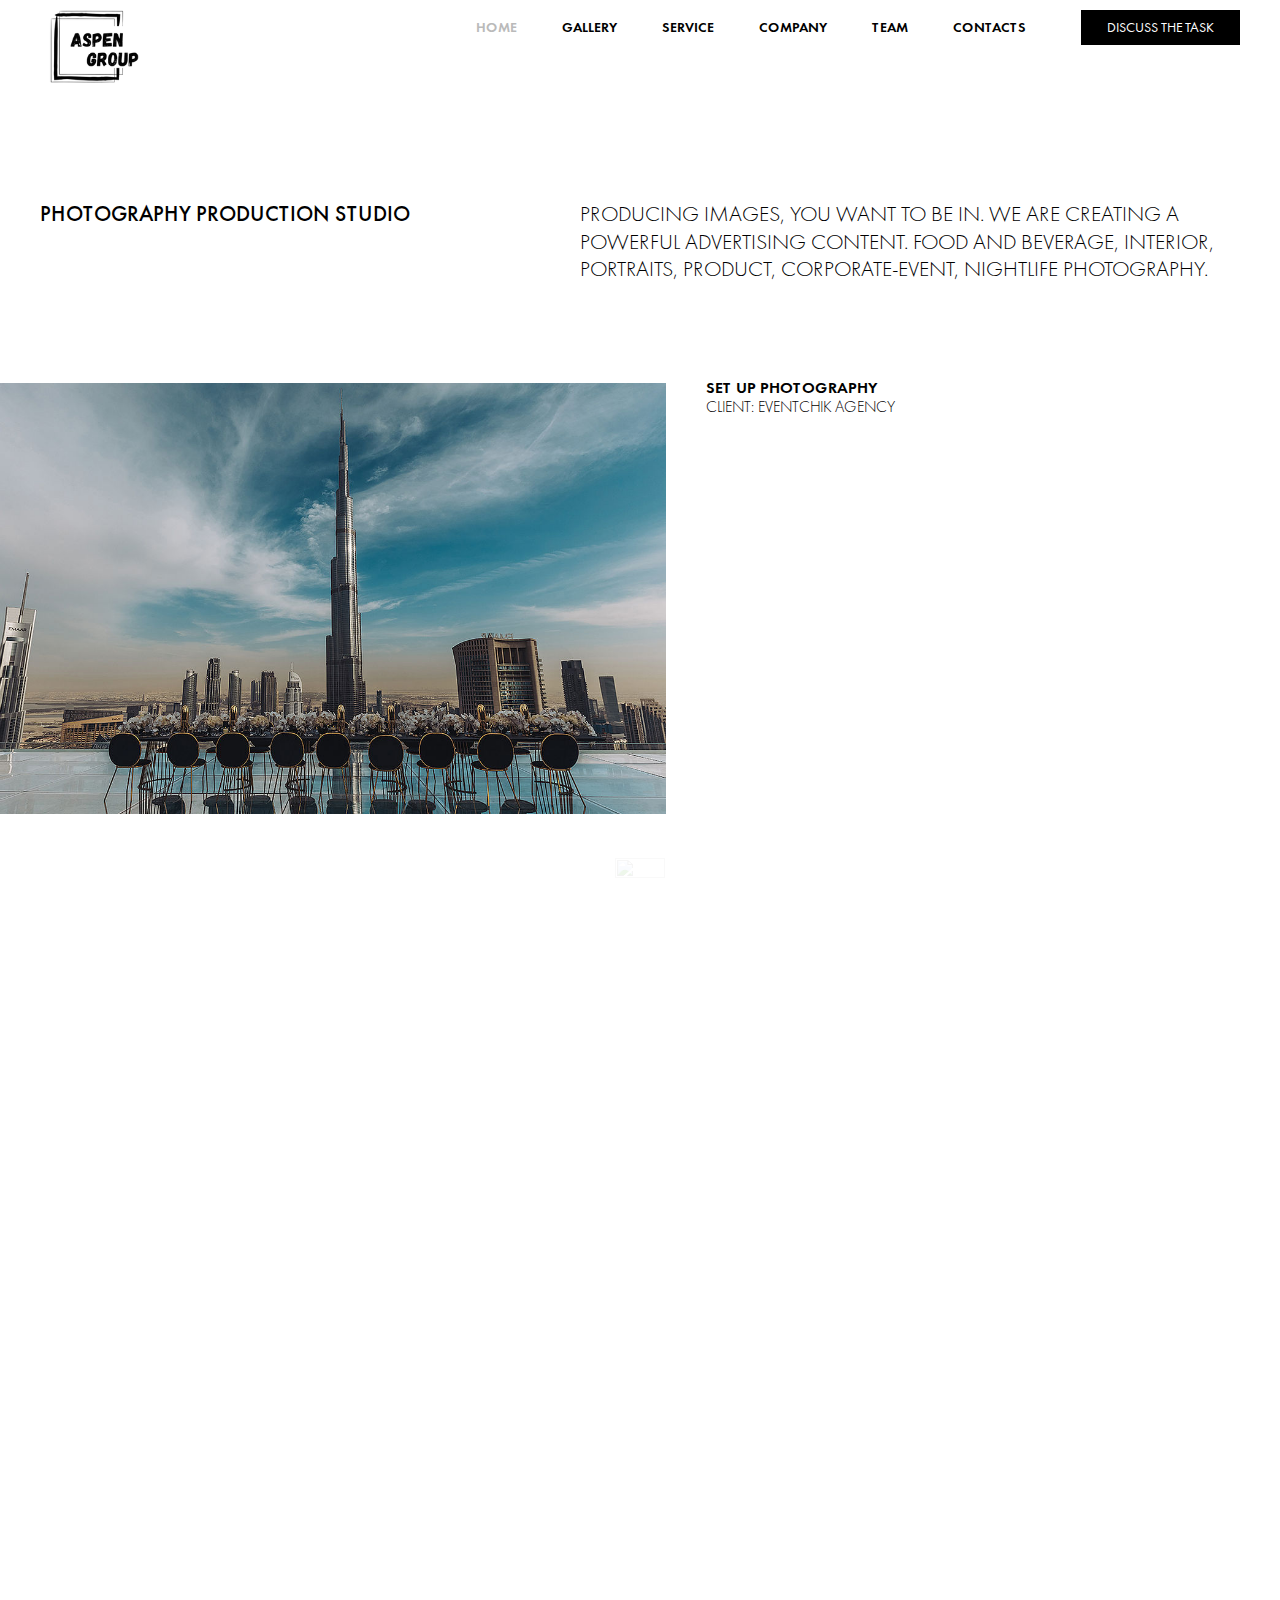
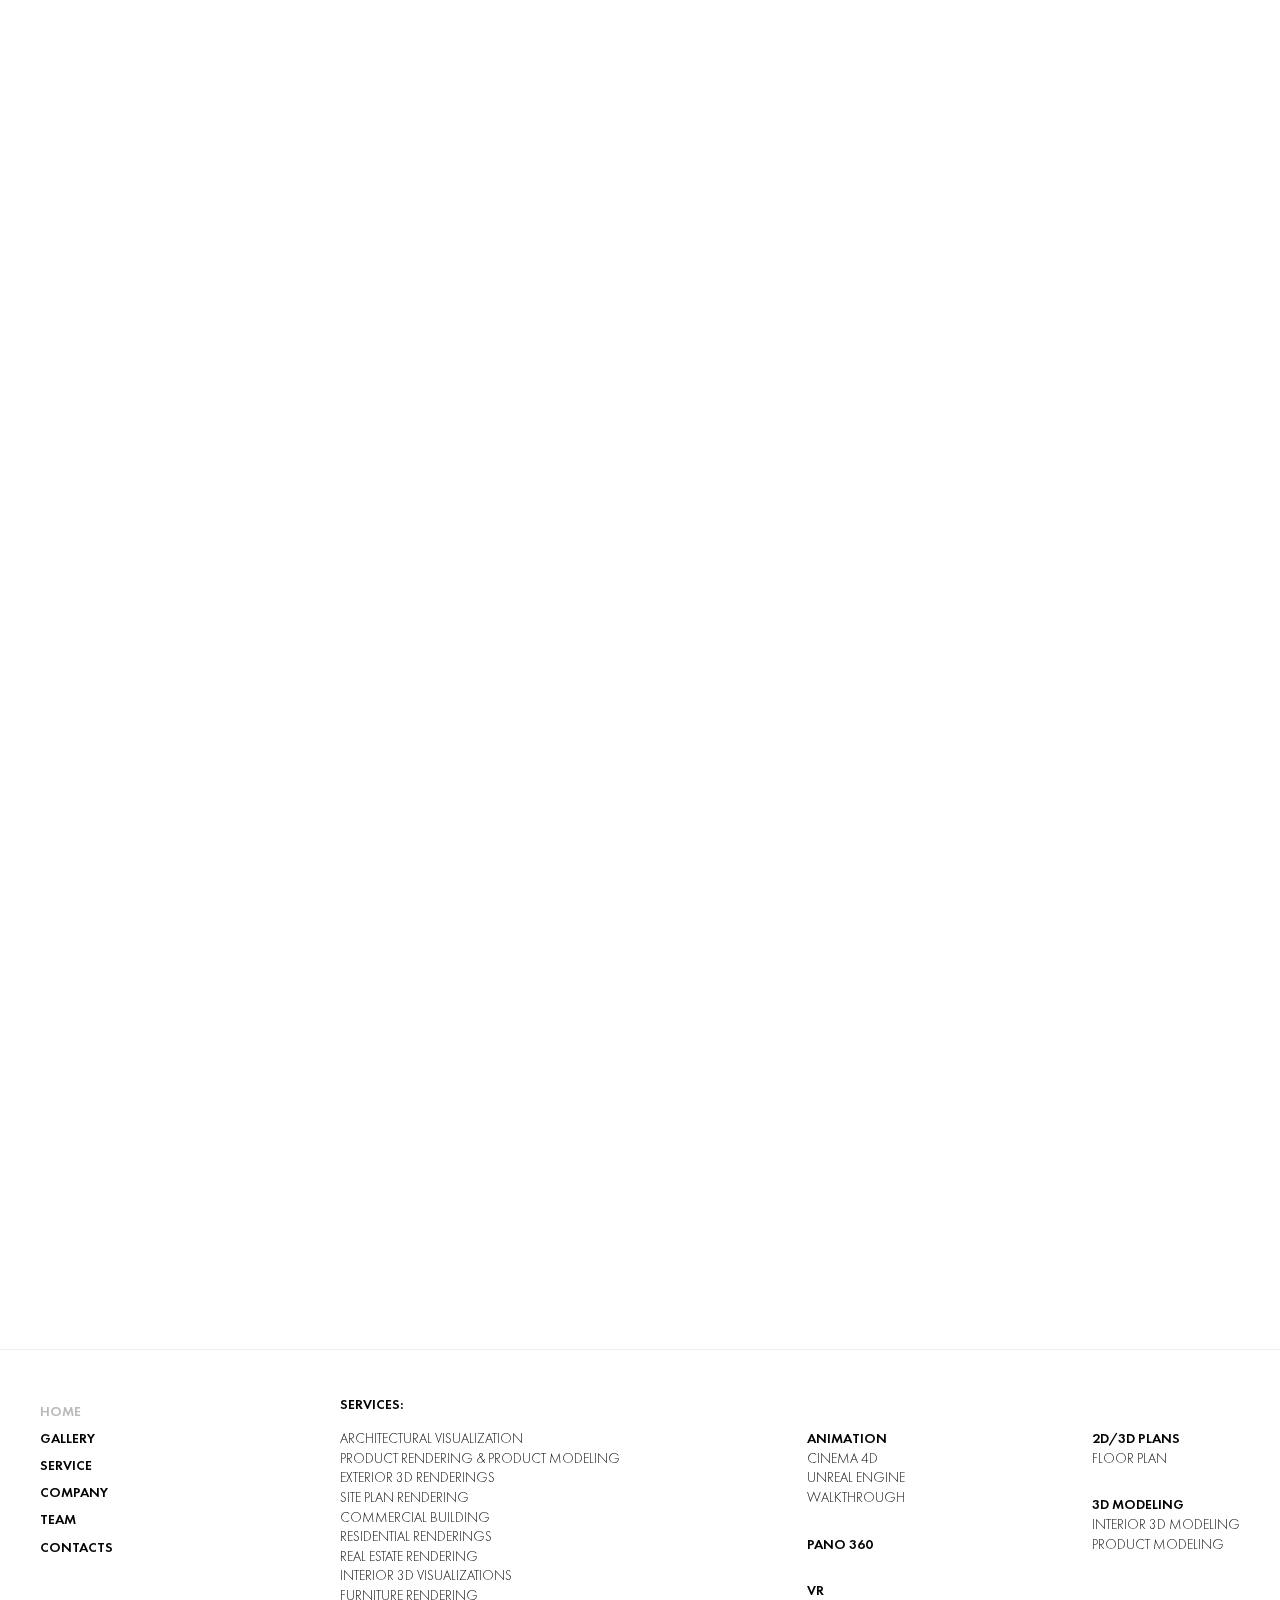
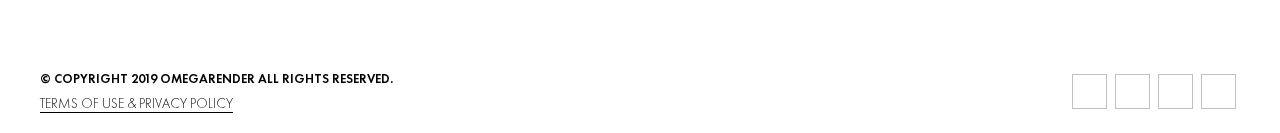
==== commit b9243a06: "Update index.htm" ====
--- a/index.htm
+++ b/index.htm
@@ -31,18 +31,10 @@
     <link rel="preconnect" href="index-1.htm">
     <link rel="preconnect" href="index-1.htm">
 
-    <!-- Google Tag Manager -->
-    <script>(function(w,d,s,l,i){w[l]=w[l]||[];w[l].push({'gtm.start':
-    new Date().getTime(),event:'gtm.js'});var f=d.getElementsByTagName(s)[0],
-    j=d.createElement(s),dl=l!='dataLayer'?'&l='+l:'';j.async=true;j.src=
-    'https://www.googletagmanager.com/gtm.js?id='+i+dl;f.parentNode.insertBefore(j,f);
-    })(window,document,'script','dataLayer','GTM-TW7VLDB');</script>
-    <!-- End Google Tag Manager -->
+
 </head>
 <body>
-<!-- Google Tag Manager (noscript) -->
-<noscript><iframe src="ns.html?id=GTM-TW7VLDB" height="0" width="0" style="display:none;visibility:hidden"></iframe></noscript>
-<!-- End Google Tag Manager (noscript) -->
+
 <header class="header">
   <a href="index.htm" class="header__logo fade-box">
     <picture>
